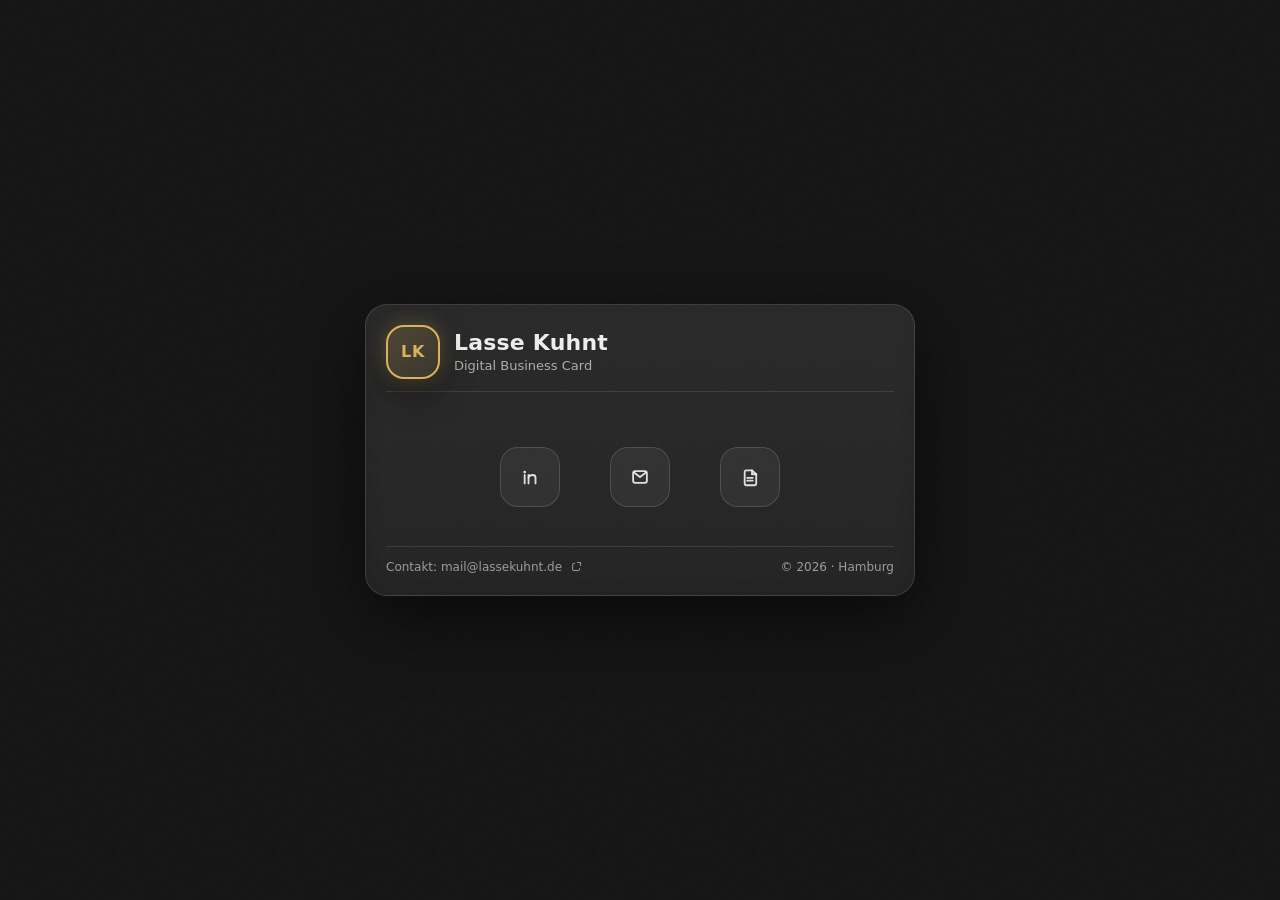
==== index.html @ 124d95e7 "dark design" ====
<!doctype html>
<html lang="de">
<head>
  <meta charset="utf-8" />
  <meta name="viewport" content="width=device-width, initial-scale=1" />
  <title>Dein Name</title>
  <meta name="description" content="Links & Kontakt" />
  <meta name="color-scheme" content="dark" />
  <link rel="stylesheet" href="styles.css">
</head>

<body>
  <div class="aurora"></div>
  <div class="grain"></div>

  <div class="wrap">
    <div class="shell">

      <main class="card" aria-label="Kontakt & Links">
        <header>
          <div class="brand">
            <!-- Branding: replace initials -->
            <div class="monogram" aria-hidden="true">LK</div>
            <div class="who">
              <h1>Lasse Kuhnt</h1>
              <p class="sub">Digital Business Card</p>
            </div>
          </div>
        </header>

        <!-- Icon buttons -->
        <section class="links" aria-label="Links">
          <a class="iconbtn"
             href="https://www.linkedin.com/in/lassekuhnt"
             target="_blank" rel="noopener noreferrer"
             aria-label="LinkedIn öffnen">
            <!-- LinkedIn (neutral icon) -->
            <svg viewBox="0 0 24 24" fill="none" aria-hidden="true">
              <path d="M6.2 9.8V19" stroke="currentColor" stroke-width="2" stroke-linecap="round"/>
              <path d="M6.2 6.6h.01" stroke="currentColor" stroke-width="3" stroke-linecap="round"/>
              <path d="M10.4 19V9.8" stroke="currentColor" stroke-width="2" stroke-linecap="round"/>
              <path d="M10.4 12.5S11.4 9.8 14.7 9.8c3.3 0 3.3 2.7 3.3 2.7V19"
                    stroke="currentColor" stroke-width="2" stroke-linecap="round"/>
            </svg>
          </a>

          <a class="iconbtn"
             href="mailto:mail@lassekuhnt.de"
             aria-label="E-Mail schreiben">
            <!-- Mail -->
            <svg viewBox="0 0 24 24" fill="none" aria-hidden="true">
              <path d="M4.5 7.8v8.4c0 1.2 1 2.2 2.2 2.2h10.6c1.2 0 2.2-1 2.2-2.2V7.8c0-1.2-1-2.2-2.2-2.2H6.7c-1.2 0-2.2 1-2.2 2.2Z"
                    stroke="currentColor" stroke-width="2" />
              <path d="M5.5 7.2 12 12.1l6.5-4.9" stroke="currentColor" stroke-width="2" stroke-linecap="round"/>
            </svg>
          </a>

          <a class="iconbtn"
             href="/cv.pdf"
             aria-label="Lebenslauf als PDF öffnen">
            <!-- File -->
            <svg viewBox="0 0 24 24" fill="none" aria-hidden="true">
              <path d="M8 4.8h6.2L18.8 9v10.2c0 1-0.8 1.8-1.8 1.8H8c-1 0-1.8-0.8-1.8-1.8V6.6c0-1 0.8-1.8 1.8-1.8Z"
                    stroke="currentColor" stroke-width="2"/>
              <path d="M14.2 4.8V9h4.6" stroke="currentColor" stroke-width="2" stroke-linecap="round"/>
              <path d="M9 13h6" stroke="currentColor" stroke-width="2" stroke-linecap="round"/>
              <path d="M9 16h6" stroke="currentColor" stroke-width="2" stroke-linecap="round"/>
            </svg>
          </a>
        </section>


        <footer>
          <div>Contakt: mail@lassekuhnt.de <button class="copy-btn" data-text="mail@lassekuhnt.de" data-tooltip="Copy email" aria-label="Copy email to clipboard"><svg viewBox="0 0 24 24" fill="none" aria-hidden="true"><path d="M9 5H7c-1 0-1.8.8-1.8 1.8v10.4c0 1 .8 1.8 1.8 1.8h10.4c1 0 1.8-.8 1.8-1.8v-2" stroke="currentColor" stroke-width="1.5" stroke-linecap="round" stroke-linejoin="round"/><path d="M15 3h6v6" stroke="currentColor" stroke-width="1.5" stroke-linecap="round" stroke-linejoin="round"/></svg></button></div>
          <div class="fine">© 2026 · Hamburg</div>
        </footer>
      </main>

    </div>
  </div>

  <script>
    // Spotlight tracking for icon buttons
    document.querySelectorAll('.iconbtn').forEach(el => {
      el.addEventListener('pointermove', e => {
        const r = el.getBoundingClientRect();
        const x = ((e.clientX - r.left) / r.width) * 100;
        const y = ((e.clientY - r.top) / r.height) * 100;
        el.style.setProperty('--mx', x + '%');
        el.style.setProperty('--my', y + '%');
      });
    });

    // Copy to clipboard functionality
    document.querySelectorAll('.copy-btn').forEach(btn => {
      btn.addEventListener('click', async (e) => {
        e.preventDefault();
        const text = btn.getAttribute('data-text');
        const originalSVG = btn.innerHTML;
        try {
          await navigator.clipboard.writeText(text);
          btn.classList.add('copied');
          btn.innerHTML = '<svg viewBox="0 0 24 24" fill="none" aria-hidden="true"><path d="M5 12l3 3 11-11" stroke="currentColor" stroke-width="2" stroke-linecap="round" stroke-linejoin="round"/></svg>';
          setTimeout(() => {
            btn.classList.remove('copied');
            btn.innerHTML = originalSVG;
          }, 2000);
        } catch (err) {
          console.error('Failed to copy:', err);
        }
      });
    });
  </script>
</body>
</html>
---- styles.css ----
:root{
  /* Navy base */
  --bg0:#050814;
  --bg1:#070b1a;
  --bg2:#0a1230;

  /* Gold accent (warm, not neon) */
  --gold: 218 178 92;     /* #DAB25C-ish */
  --gold2: 245 214 140;   /* softer highlight */

  /* UI */
  --card: rgba(255,255,255,.06);
  --card2: rgba(255,255,255,.085);
  --line: rgba(255,255,255,.12);
  --text: rgba(255,255,255,.92);
  --muted: rgba(255,255,255,.62);

  --radius: 22px;
  --shadow: 0 22px 70px rgba(0,0,0,.60);
}

*{ box-sizing:border-box; }
html,body{ height:100%; }
body{
  margin:0;
  font-family: ui-sans-serif, system-ui, -apple-system, Segoe UI, Roboto, Arial, sans-serif;
  color:var(--text);
  background:
    radial-gradient(1200px 900px at 12% 14%, rgba(var(--gold), .18), transparent 55%),
    radial-gradient(900px 700px at 82% 18%, rgba(120, 160, 255,.10), transparent 55%),
    radial-gradient(900px 700px at 55% 92%, rgba(var(--gold2), .10), transparent 60%),
    linear-gradient(180deg, var(--bg0), var(--bg2));
  overflow-x:hidden;
}

/* animated subtle aurora lines */
.aurora{
  position:fixed;
  inset:-40%;
  pointer-events:none;
  opacity:.22;
  filter: blur(24px);
  background:
    conic-gradient(from 120deg at 50% 50%,
      transparent,
      rgba(var(--gold), .55),
      transparent,
      rgba(110,150,255,.25),
      transparent);
  animation: spin 18s linear infinite;
  mix-blend-mode: screen;
}
@keyframes spin { to { transform: rotate(360deg); } }

/* fine grain for premium feel */
.grain{
  position:fixed;
  inset:0;
  pointer-events:none;
  opacity:.09;
  mix-blend-mode: overlay;
  background-image:
    url("data:image/svg+xml,%3Csvg xmlns='http://www.w3.org/2000/svg' width='160' height='160'%3E%3Cfilter id='n'%3E%3CfeTurbulence type='fractalNoise' baseFrequency='.85' numOctaves='3' stitchTiles='stitch'/%3E%3C/filter%3E%3Crect width='160' height='160' filter='url(%23n)' opacity='.55'/%3E%3C/svg%3E");
}

.wrap{
  min-height:100%;
  display:grid;
  place-items:center;
  padding: 34px 18px;
  position:relative;
}

.shell{
  width:min(550px, 100%);
  display:grid;
  place-items:center;
  gap: 14px;
}

.card{
  aspect-ratio: 1.88 / 1;
  width: 100%;
  border-radius: var(--radius);
  background: linear-gradient(180deg, rgba(255,255,255,.08), rgba(255,255,255,.05));
  border: 1px solid var(--line);
  box-shadow: var(--shadow);
  backdrop-filter: blur(14px);
  -webkit-backdrop-filter: blur(14px);
  padding: 20px;
  position:relative;
  overflow:hidden;
  display: flex;
  flex-direction: column;
}

/* subtle rim light */
.card::before{
  content:"";
  position:absolute;
  inset:-2px;
  background:
    radial-gradient(800px 220px at 18% 0%, rgba(var(--gold), .20), transparent 55%),
    radial-gradient(700px 220px at 80% 10%, rgba(110,150,255,.12), transparent 55%);
  pointer-events:none;
  opacity:.9;
}

header{
  position:relative;
  z-index:1;
  display:flex;
  align-items:center;
  justify-content:space-between;
  gap: 14px;
  padding-bottom: 12px;
  border-bottom: 1px solid rgba(255,255,255,.10);
}

.brand{
  display:flex;
  align-items:center;
  gap: 14px;
  min-width:0;
}

.monogram{
  width:54px; height:54px;
  border-radius: 18px;
  display:grid;
  place-items:center;
  font-weight: 800;
  letter-spacing: .8px;
  color: #DAB25C;
  border: 2px solid #DAB25C;
  background: linear-gradient(135deg, rgba(218, 178, 92, 0.2), rgba(218, 178, 92, 0.1));
  box-shadow: 0 0 20px rgba(218, 178, 92, 0.3), 0 14px 34px rgba(0,0,0,.45);
  position:relative;
  overflow:hidden;
}
.monogram::after{
  content:"";
  position:absolute;
  inset:-2px;
  background: radial-gradient(220px 120px at 10% 0%, rgba(var(--gold), .22), transparent 60%);
  opacity:.9;
  pointer-events:none;
}

.who{
  min-width:0;
}
h1{
  margin:0;
  font-size: 22px;
  letter-spacing: .2px;
  white-space:nowrap;
  overflow:hidden;
  text-overflow:ellipsis;
}
.sub{
  margin:3px 0 0;
  color: var(--muted);
  font-size: 13px;
}

.badge{
  display:flex;
  align-items:center;
  gap: 8px;
  padding: 8px 10px;
  border-radius: 999px;
  border: 1px solid rgba(255,255,255,.14);
  background: rgba(255,255,255,.05);
  color: rgba(255,255,255,.70);
  font-size: 12px;
  white-space:nowrap;
}
.dot{
  width:8px; height:8px; border-radius:999px;
  background: rgba(var(--gold), .95);
  box-shadow: 0 0 0 4px rgba(var(--gold), .12);
}

/* Icon-first links */
.links{
  position:relative;
  z-index:1;
  display:flex;
  flex-wrap:wrap;
  gap: 50px;
  padding-top: 16px;
  justify-content: center;
  flex: 1;
  align-items: center;
}

.iconbtn{
  position:relative;
  width: 60px;
  height: 60px;
  border-radius: 18px;
  border: 1px solid rgba(255,255,255,.14);
  background: rgba(255,255,255,.05);
  display:grid;
  place-items:center;
  text-decoration:none;
  color: inherit;
  overflow:hidden;
  transform: translate3d(0,0,0);
  transition: transform .12s ease, border-color .12s ease, background .12s ease;
}

/* Spotlight hover */
.iconbtn::before{
  content:"";
  position:absolute;
  inset:0;
  background: radial-gradient(300px 180px at var(--mx, 30%) var(--my, 25%),
    rgba(var(--gold), .32), transparent 60%);
  opacity: 0;
  transition: opacity .14s ease;
  pointer-events:none;
}

.iconbtn:hover{
  transform: translateY(-2px);
  border-color: rgba(var(--gold2), .35);
  background: rgba(255,255,255,.07);
}
.iconbtn:hover::before{ opacity: 1; }

.iconbtn svg{
  width: 22px;
  height: 22px;
  opacity:.92;
}

/* tiny label row below icons (optional, but nice) */
.labels{
  position:relative;
  z-index:1;
  display:flex;
  flex-wrap:wrap;
  gap: 12px;
  margin-top: 8px;
}
.label{
  width:60px;
  text-align:center;
  font-size:12px;
  color: rgba(255,255,255,.68);
  letter-spacing:.1px;
  user-select:none;
}

footer{
  position:relative;
  z-index:1;
  margin-top: auto;
  padding-top: 12px;
  border-top: 1px solid rgba(255,255,255,.10);
  display:flex;
  align-items:center;
  justify-content:space-between;
  gap: 10px;
  flex-wrap:wrap;
  color: rgba(255,255,255,.55);
  font-size: 12px;
}

.fine a{
  color: rgba(255,255,255,.72);
  text-decoration:none;
  border-bottom: 1px dashed rgba(255,255,255,.22);
}
.fine a:hover{
  color: rgba(255,255,255,.92);
  border-bottom-color: rgba(var(--gold2), .55);
}

.copy-btn{
  background: none;
  border: none;
  cursor: pointer;
  padding: 2px 4px;
  color: rgba(255,255,255,.72);
  transition: color .2s ease;
  display: inline-flex;
  align-items: center;
  vertical-align: middle;
  position: relative;
}

.copy-btn svg{
  width: 12px;
  height: 12px;
  stroke: currentColor;
}

.copy-btn:hover{
  color: rgba(var(--gold2), .95);
}

.copy-btn:hover::after{
  content: attr(data-tooltip);
  position: absolute;
  bottom: 100%;
  left: 50%;
  transform: translateX(-50%);
  color: rgba(var(--gold2), .95);
  font-size: 11px;
  white-space: nowrap;
  margin-bottom: 4px;
  pointer-events: none;
}

.copy-btn.copied{
  color: rgba(var(--gold2), .95);
}

@media (prefers-reduced-motion: reduce){
  .aurora{ animation:none; }
  .iconbtn{ transition:none; }
}

@media (max-width: 640px){
  .card{
    padding: 14px;
  }

  .monogram{
    width: 42px;
    height: 42px;
    border-radius: 14px;
    font-size: 14px;
  }

  h1{
    font-size: 16px;
  }

  .sub{
    font-size: 11px;
  }

  .iconbtn{
    width: 48px;
    height: 48px;
    border-radius: 14px;
  }

  .iconbtn svg{
    width: 18px;
    height: 18px;
  }

  .links{
    gap: 20px;
    padding-top: 12px;
  }

  footer{
    font-size: 10px;
    padding-top: 8px;
    margin-top: auto;
  }

  .copy-btn svg{
    width: 10px;
    height: 10px;
  }

  .copy-btn:hover::after{
    font-size: 9px;
  }
}
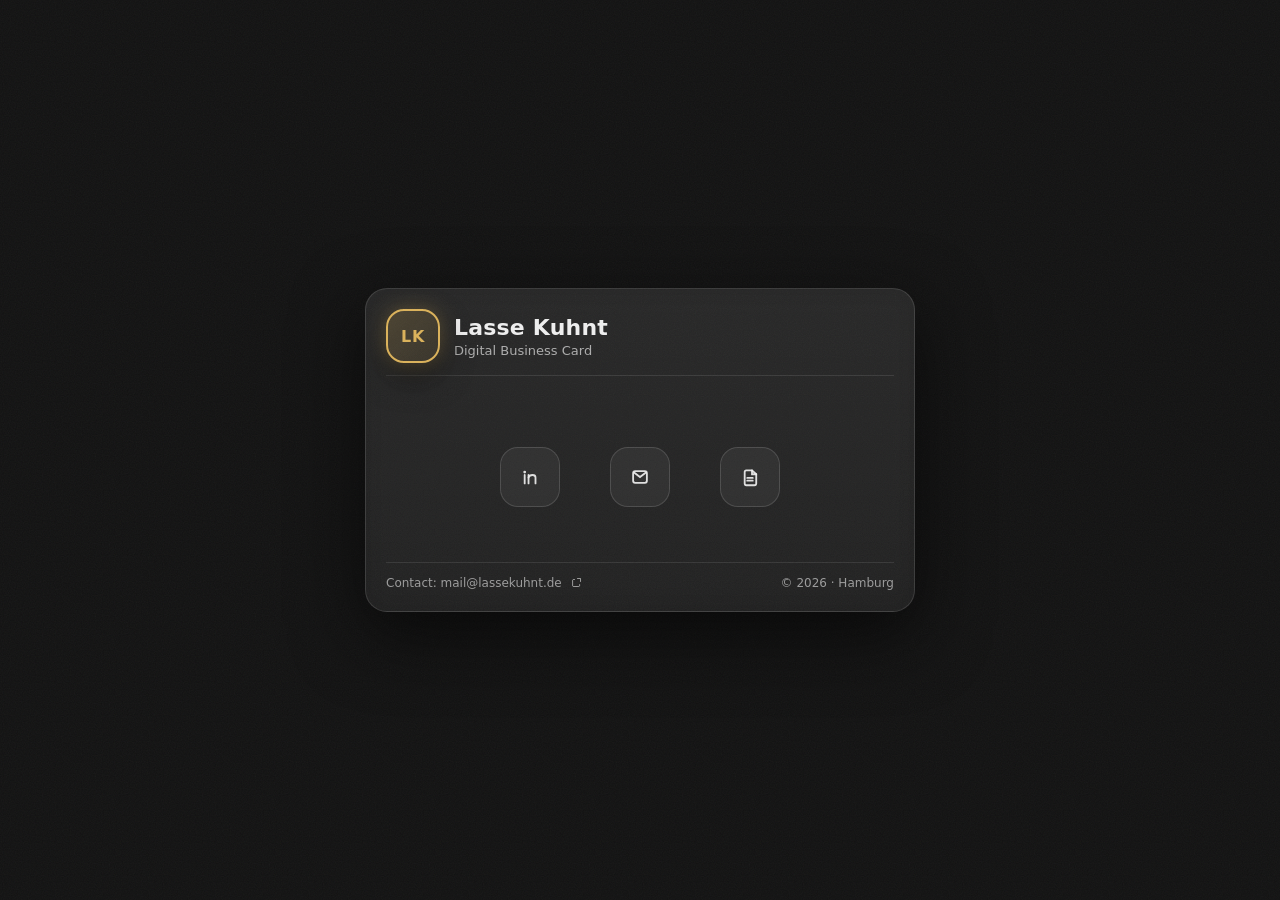
==== commit 80d1874e: "mobile version fix (increase height); logo change" ====
--- a/index.html
+++ b/index.html
@@ -3,7 +3,8 @@
 <head>
   <meta charset="utf-8" />
   <meta name="viewport" content="width=device-width, initial-scale=1" />
-  <title>Dein Name</title>
+  <title>Lasse Kuhnt · Business Card</title>
+  <link rel="icon" type="image/png" href="LK.png">
   <meta name="description" content="Links & Kontakt" />
   <meta name="color-scheme" content="dark" />
   <link rel="stylesheet" href="styles.css">
@@ -17,63 +18,69 @@
     <div class="shell">
 
       <main class="card" aria-label="Kontakt & Links">
-        <header>
-          <div class="brand">
-            <!-- Branding: replace initials -->
-            <div class="monogram" aria-hidden="true">LK</div>
-            <div class="who">
-              <h1>Lasse Kuhnt</h1>
-              <p class="sub">Digital Business Card</p>
+        <div class="card__front">
+          <header>
+            <div class="brand">
+              <!-- Branding: replace initials -->
+              <div class="monogram" aria-hidden="true">LK</div>
+              <div class="who">
+                <h1>Lasse Kuhnt</h1>
+                <p class="sub">Digital Business Card</p>
+              </div>
             </div>
-          </div>
-        </header>
+          </header>
 
-        <!-- Icon buttons -->
-        <section class="links" aria-label="Links">
-          <a class="iconbtn"
-             href="https://www.linkedin.com/in/lassekuhnt"
-             target="_blank" rel="noopener noreferrer"
-             aria-label="LinkedIn öffnen">
-            <!-- LinkedIn (neutral icon) -->
-            <svg viewBox="0 0 24 24" fill="none" aria-hidden="true">
-              <path d="M6.2 9.8V19" stroke="currentColor" stroke-width="2" stroke-linecap="round"/>
-              <path d="M6.2 6.6h.01" stroke="currentColor" stroke-width="3" stroke-linecap="round"/>
-              <path d="M10.4 19V9.8" stroke="currentColor" stroke-width="2" stroke-linecap="round"/>
-              <path d="M10.4 12.5S11.4 9.8 14.7 9.8c3.3 0 3.3 2.7 3.3 2.7V19"
-                    stroke="currentColor" stroke-width="2" stroke-linecap="round"/>
-            </svg>
-          </a>
+          <!-- Icon buttons -->
+          <section class="links" aria-label="Links">
+            <a class="iconbtn"
+               href="https://www.linkedin.com/in/lassekuhnt"
+               target="_blank" rel="noopener noreferrer"
+               aria-label="LinkedIn öffnen">
+              <!-- LinkedIn (neutral icon) -->
+              <svg viewBox="0 0 24 24" fill="none" aria-hidden="true">
+                <path d="M6.2 9.8V19" stroke="currentColor" stroke-width="2" stroke-linecap="round"/>
+                <path d="M6.2 6.6h.01" stroke="currentColor" stroke-width="3" stroke-linecap="round"/>
+                <path d="M10.4 19V9.8" stroke="currentColor" stroke-width="2" stroke-linecap="round"/>
+                <path d="M10.4 12.5S11.4 9.8 14.7 9.8c3.3 0 3.3 2.7 3.3 2.7V19"
+                      stroke="currentColor" stroke-width="2" stroke-linecap="round"/>
+              </svg>
+            </a>
 
-          <a class="iconbtn"
-             href="mailto:mail@lassekuhnt.de"
-             aria-label="E-Mail schreiben">
-            <!-- Mail -->
-            <svg viewBox="0 0 24 24" fill="none" aria-hidden="true">
-              <path d="M4.5 7.8v8.4c0 1.2 1 2.2 2.2 2.2h10.6c1.2 0 2.2-1 2.2-2.2V7.8c0-1.2-1-2.2-2.2-2.2H6.7c-1.2 0-2.2 1-2.2 2.2Z"
-                    stroke="currentColor" stroke-width="2" />
-              <path d="M5.5 7.2 12 12.1l6.5-4.9" stroke="currentColor" stroke-width="2" stroke-linecap="round"/>
-            </svg>
-          </a>
+            <a class="iconbtn"
+               href="mailto:mail@lassekuhnt.de"
+               aria-label="E-Mail schreiben">
+              <!-- Mail -->
+              <svg viewBox="0 0 24 24" fill="none" aria-hidden="true">
+                <path d="M4.5 7.8v8.4c0 1.2 1 2.2 2.2 2.2h10.6c1.2 0 2.2-1 2.2-2.2V7.8c0-1.2-1-2.2-2.2-2.2H6.7c-1.2 0-2.2 1-2.2 2.2Z"
+                      stroke="currentColor" stroke-width="2" />
+                <path d="M5.5 7.2 12 12.1l6.5-4.9" stroke="currentColor" stroke-width="2" stroke-linecap="round"/>
+              </svg>
+            </a>
 
-          <a class="iconbtn"
-             href="/cv.pdf"
-             aria-label="Lebenslauf als PDF öffnen">
-            <!-- File -->
-            <svg viewBox="0 0 24 24" fill="none" aria-hidden="true">
-              <path d="M8 4.8h6.2L18.8 9v10.2c0 1-0.8 1.8-1.8 1.8H8c-1 0-1.8-0.8-1.8-1.8V6.6c0-1 0.8-1.8 1.8-1.8Z"
-                    stroke="currentColor" stroke-width="2"/>
-              <path d="M14.2 4.8V9h4.6" stroke="currentColor" stroke-width="2" stroke-linecap="round"/>
-              <path d="M9 13h6" stroke="currentColor" stroke-width="2" stroke-linecap="round"/>
-              <path d="M9 16h6" stroke="currentColor" stroke-width="2" stroke-linecap="round"/>
-            </svg>
-          </a>
-        </section>
+            <button id="file-btn" class="iconbtn" type="button" aria-label="Lebenslauf anzeigen">
+              <!-- File -->
+              <svg viewBox="0 0 24 24" fill="none" aria-hidden="true">
+                <path d="M8 4.8h6.2L18.8 9v10.2c0 1-0.8 1.8-1.8 1.8H8c-1 0-1.8-0.8-1.8-1.8V6.6c0-1 0.8-1.8 1.8-1.8Z"
+                      stroke="currentColor" stroke-width="2"/>
+                <path d="M14.2 4.8V9h4.6" stroke="currentColor" stroke-width="2" stroke-linecap="round"/>
+                <path d="M9 13h6" stroke="currentColor" stroke-width="2" stroke-linecap="round"/>
+                <path d="M9 16h6" stroke="currentColor" stroke-width="2" stroke-linecap="round"/>
+              </svg>
+            </button>
+          </section>
 
 
-        <footer>
-          <div>Contakt: mail@lassekuhnt.de <button class="copy-btn" data-text="mail@lassekuhnt.de" data-tooltip="Copy email" aria-label="Copy email to clipboard"><svg viewBox="0 0 24 24" fill="none" aria-hidden="true"><path d="M9 5H7c-1 0-1.8.8-1.8 1.8v10.4c0 1 .8 1.8 1.8 1.8h10.4c1 0 1.8-.8 1.8-1.8v-2" stroke="currentColor" stroke-width="1.5" stroke-linecap="round" stroke-linejoin="round"/><path d="M15 3h6v6" stroke="currentColor" stroke-width="1.5" stroke-linecap="round" stroke-linejoin="round"/></svg></button></div>
-          <div class="fine">© 2026 · Hamburg</div>
-        </footer>
+          <footer>
+            <div>Contact: mail@lassekuhnt.de <button class="copy-btn" data-text="mail@lassekuhnt.de" data-tooltip="Copy email" aria-label="Copy email to clipboard"><svg viewBox="0 0 24 24" fill="none" aria-hidden="true"><path d="M9 5H7c-1 0-1.8.8-1.8 1.8v10.4c0 1 .8 1.8 1.8 1.8h10.4c1 0 1.8-.8 1.8-1.8v-2" stroke="currentColor" stroke-width="1.5" stroke-linecap="round" stroke-linejoin="round"/><path d="M15 3h6v6" stroke="currentColor" stroke-width="1.5" stroke-linecap="round" stroke-linejoin="round"/></svg></button></div>
+            <div class="fine">© 2026 · Hamburg</div>
+          </footer>
+        </div>
+
+        <div class="card__back" aria-hidden="true">
+          <div class="back-content">
+            <div class="back-monogram" aria-hidden="true">LK</div>
+          </div>
+        </div>
       </main>
 
     </div>
@@ -90,6 +97,24 @@
         el.style.setProperty('--my', y + '%');
       });
     });
+    
+    // Flip card to backside (empty) and allow clicking back to return
+    (function(){
+      const fileBtn = document.getElementById('file-btn');
+      const card = document.querySelector('.card');
+      const backFace = document.querySelector('.card__back');
+      if (!fileBtn || !card || !backFace) return;
+
+      fileBtn.addEventListener('click', (e)=>{
+        e.preventDefault();
+        card.classList.add('is-flipped');
+      });
+
+      // clicking the back face flips back to front (no links/buttons on back)
+      backFace.addEventListener('click', ()=>{
+        card.classList.remove('is-flipped');
+      });
+    })();
 
     // Copy to clipboard functionality
     document.querySelectorAll('.copy-btn').forEach(btn => {
--- a/styles.css
+++ b/styles.css
@@ -79,7 +79,7 @@
 }
 
 .card{
-  aspect-ratio: 1.88 / 1;
+  aspect-ratio: 1.7 / 1;
   width: 100%;
   border-radius: var(--radius);
   background: linear-gradient(180deg, rgba(255,255,255,.08), rgba(255,255,255,.05));
@@ -93,6 +93,16 @@
   display: flex;
   flex-direction: column;
 }
+
+/* 3D flip support */
+.card{ transform-style: preserve-3d; -webkit-transform-style: preserve-3d; will-change: transform; transition: transform 850ms cubic-bezier(.2,.9,.2,1); }
+.card.is-flipped{ transform: rotateY(180deg); }
+
+.card__front, .card__back{ position:absolute; inset:0; border-radius: inherit; backface-visibility: hidden; -webkit-backface-visibility: hidden; display:flex; flex-direction:column; padding: inherit; box-sizing: border-box; }
+.card__front{ transform: rotateY(0deg); z-index:2; pointer-events:auto; }
+.card__back{ transform: rotateY(180deg); align-items:center; justify-content:center; z-index:1; pointer-events:none; }
+.card.is-flipped .card__front{ pointer-events:none; }
+.card.is-flipped .card__back{ pointer-events:auto; z-index:2; }
 
 /* subtle rim light */
 .card::before{
@@ -145,6 +155,22 @@
   background: radial-gradient(220px 120px at 10% 0%, rgba(var(--gold), .22), transparent 60%);
   opacity:.9;
   pointer-events:none;
+}
+
+/* back face monogram */
+.back-monogram{
+  width:140px;
+  height:140px;
+  border-radius:18px;
+  display:grid;
+  place-items:center;
+  font-weight:900;
+  font-size:48px;
+  color:#DAB25C;
+  border:2px solid #DAB25C;
+  background: linear-gradient(135deg, rgba(218,178,92,.12), rgba(218,178,92,.04));
+  box-shadow: 0 28px 60px rgba(0,0,0,.5);
+  margin: 0 auto;
 }
 
 .who{
@@ -358,6 +384,7 @@
   .links{
     gap: 20px;
     padding-top: 12px;
+    padding-bottom: 12px;
   }
 
   footer{
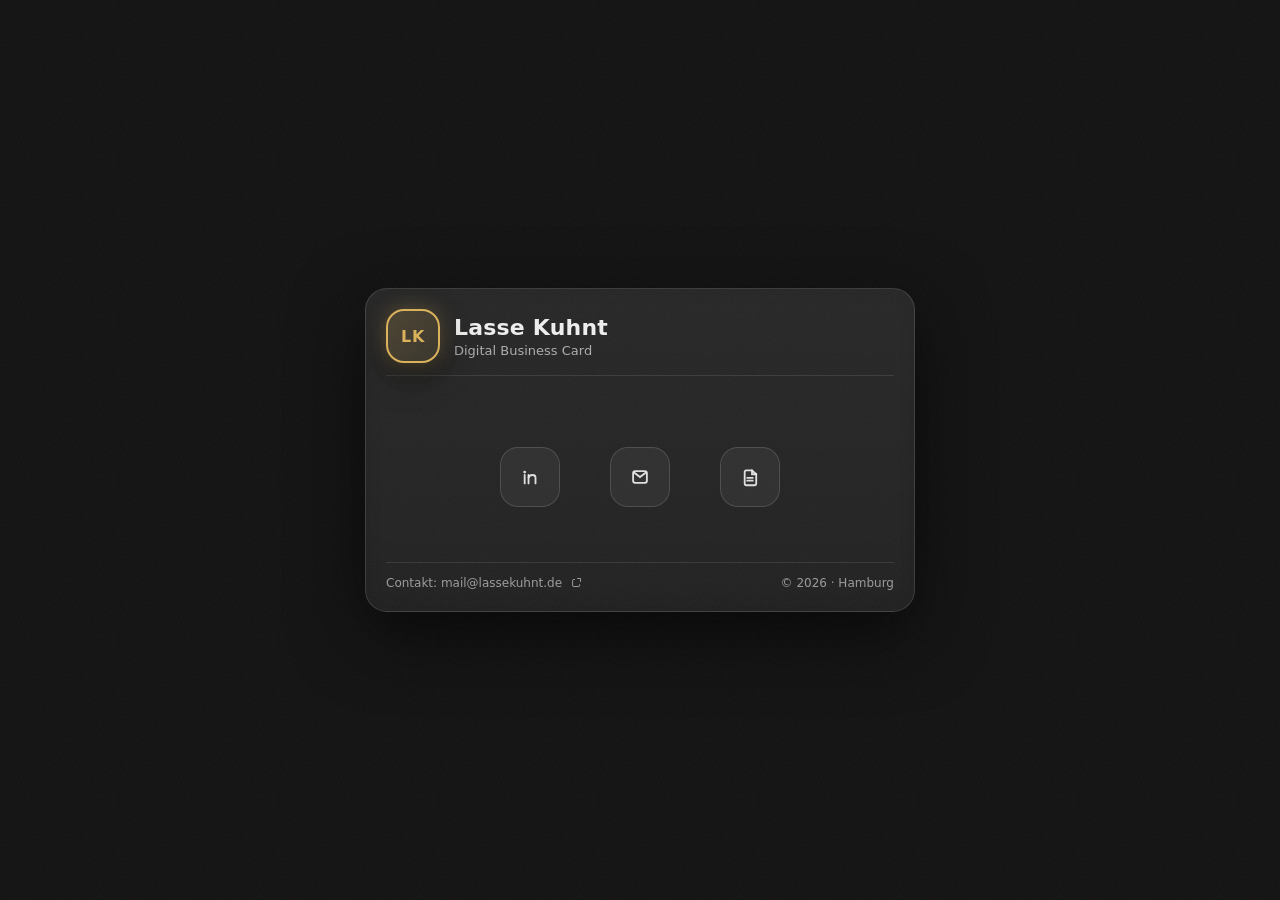
==== commit 3f6472a8: "restore old version of index.html" ====
--- a/index.html
+++ b/index.html
@@ -3,7 +3,7 @@
 <head>
   <meta charset="utf-8" />
   <meta name="viewport" content="width=device-width, initial-scale=1" />
-  <title>Lasse Kuhnt · Business Card</title>
+  <title>Lasse Kuhnt</title>
   <link rel="icon" type="image/png" href="LK.png">
   <meta name="description" content="Links & Kontakt" />
   <meta name="color-scheme" content="dark" />
@@ -18,69 +18,63 @@
     <div class="shell">
 
       <main class="card" aria-label="Kontakt & Links">
-        <div class="card__front">
-          <header>
-            <div class="brand">
-              <!-- Branding: replace initials -->
-              <div class="monogram" aria-hidden="true">LK</div>
-              <div class="who">
-                <h1>Lasse Kuhnt</h1>
-                <p class="sub">Digital Business Card</p>
-              </div>
+        <header>
+          <div class="brand">
+            <!-- Branding: replace initials -->
+            <div class="monogram" aria-hidden="true">LK</div>
+            <div class="who">
+              <h1>Lasse Kuhnt</h1>
+              <p class="sub">Digital Business Card</p>
             </div>
-          </header>
+          </div>
+        </header>
 
-          <!-- Icon buttons -->
-          <section class="links" aria-label="Links">
-            <a class="iconbtn"
-               href="https://www.linkedin.com/in/lassekuhnt"
-               target="_blank" rel="noopener noreferrer"
-               aria-label="LinkedIn öffnen">
-              <!-- LinkedIn (neutral icon) -->
-              <svg viewBox="0 0 24 24" fill="none" aria-hidden="true">
-                <path d="M6.2 9.8V19" stroke="currentColor" stroke-width="2" stroke-linecap="round"/>
-                <path d="M6.2 6.6h.01" stroke="currentColor" stroke-width="3" stroke-linecap="round"/>
-                <path d="M10.4 19V9.8" stroke="currentColor" stroke-width="2" stroke-linecap="round"/>
-                <path d="M10.4 12.5S11.4 9.8 14.7 9.8c3.3 0 3.3 2.7 3.3 2.7V19"
-                      stroke="currentColor" stroke-width="2" stroke-linecap="round"/>
-              </svg>
-            </a>
+        <!-- Icon buttons -->
+        <section class="links" aria-label="Links">
+          <a class="iconbtn"
+             href="https://www.linkedin.com/in/lassekuhnt"
+             target="_blank" rel="noopener noreferrer"
+             aria-label="LinkedIn öffnen">
+            <!-- LinkedIn (neutral icon) -->
+            <svg viewBox="0 0 24 24" fill="none" aria-hidden="true">
+              <path d="M6.2 9.8V19" stroke="currentColor" stroke-width="2" stroke-linecap="round"/>
+              <path d="M6.2 6.6h.01" stroke="currentColor" stroke-width="3" stroke-linecap="round"/>
+              <path d="M10.4 19V9.8" stroke="currentColor" stroke-width="2" stroke-linecap="round"/>
+              <path d="M10.4 12.5S11.4 9.8 14.7 9.8c3.3 0 3.3 2.7 3.3 2.7V19"
+                    stroke="currentColor" stroke-width="2" stroke-linecap="round"/>
+            </svg>
+          </a>
 
-            <a class="iconbtn"
-               href="mailto:mail@lassekuhnt.de"
-               aria-label="E-Mail schreiben">
-              <!-- Mail -->
-              <svg viewBox="0 0 24 24" fill="none" aria-hidden="true">
-                <path d="M4.5 7.8v8.4c0 1.2 1 2.2 2.2 2.2h10.6c1.2 0 2.2-1 2.2-2.2V7.8c0-1.2-1-2.2-2.2-2.2H6.7c-1.2 0-2.2 1-2.2 2.2Z"
-                      stroke="currentColor" stroke-width="2" />
-                <path d="M5.5 7.2 12 12.1l6.5-4.9" stroke="currentColor" stroke-width="2" stroke-linecap="round"/>
-              </svg>
-            </a>
+          <a class="iconbtn"
+             href="mailto:mail@lassekuhnt.de"
+             aria-label="E-Mail schreiben">
+            <!-- Mail -->
+            <svg viewBox="0 0 24 24" fill="none" aria-hidden="true">
+              <path d="M4.5 7.8v8.4c0 1.2 1 2.2 2.2 2.2h10.6c1.2 0 2.2-1 2.2-2.2V7.8c0-1.2-1-2.2-2.2-2.2H6.7c-1.2 0-2.2 1-2.2 2.2Z"
+                    stroke="currentColor" stroke-width="2" />
+              <path d="M5.5 7.2 12 12.1l6.5-4.9" stroke="currentColor" stroke-width="2" stroke-linecap="round"/>
+            </svg>
+          </a>
 
-            <button id="file-btn" class="iconbtn" type="button" aria-label="Lebenslauf anzeigen">
-              <!-- File -->
-              <svg viewBox="0 0 24 24" fill="none" aria-hidden="true">
-                <path d="M8 4.8h6.2L18.8 9v10.2c0 1-0.8 1.8-1.8 1.8H8c-1 0-1.8-0.8-1.8-1.8V6.6c0-1 0.8-1.8 1.8-1.8Z"
-                      stroke="currentColor" stroke-width="2"/>
-                <path d="M14.2 4.8V9h4.6" stroke="currentColor" stroke-width="2" stroke-linecap="round"/>
-                <path d="M9 13h6" stroke="currentColor" stroke-width="2" stroke-linecap="round"/>
-                <path d="M9 16h6" stroke="currentColor" stroke-width="2" stroke-linecap="round"/>
-              </svg>
-            </button>
-          </section>
+          <a class="iconbtn"
+             href="/cv.pdf"
+             aria-label="Lebenslauf als PDF öffnen">
+            <!-- File -->
+            <svg viewBox="0 0 24 24" fill="none" aria-hidden="true">
+              <path d="M8 4.8h6.2L18.8 9v10.2c0 1-0.8 1.8-1.8 1.8H8c-1 0-1.8-0.8-1.8-1.8V6.6c0-1 0.8-1.8 1.8-1.8Z"
+                    stroke="currentColor" stroke-width="2"/>
+              <path d="M14.2 4.8V9h4.6" stroke="currentColor" stroke-width="2" stroke-linecap="round"/>
+              <path d="M9 13h6" stroke="currentColor" stroke-width="2" stroke-linecap="round"/>
+              <path d="M9 16h6" stroke="currentColor" stroke-width="2" stroke-linecap="round"/>
+            </svg>
+          </a>
+        </section>
 
 
-          <footer>
-            <div>Contact: mail@lassekuhnt.de <button class="copy-btn" data-text="mail@lassekuhnt.de" data-tooltip="Copy email" aria-label="Copy email to clipboard"><svg viewBox="0 0 24 24" fill="none" aria-hidden="true"><path d="M9 5H7c-1 0-1.8.8-1.8 1.8v10.4c0 1 .8 1.8 1.8 1.8h10.4c1 0 1.8-.8 1.8-1.8v-2" stroke="currentColor" stroke-width="1.5" stroke-linecap="round" stroke-linejoin="round"/><path d="M15 3h6v6" stroke="currentColor" stroke-width="1.5" stroke-linecap="round" stroke-linejoin="round"/></svg></button></div>
-            <div class="fine">© 2026 · Hamburg</div>
-          </footer>
-        </div>
-
-        <div class="card__back" aria-hidden="true">
-          <div class="back-content">
-            <div class="back-monogram" aria-hidden="true">LK</div>
-          </div>
-        </div>
+        <footer>
+          <div>Contakt: mail@lassekuhnt.de <button class="copy-btn" data-text="mail@lassekuhnt.de" data-tooltip="Copy email" aria-label="Copy email to clipboard"><svg viewBox="0 0 24 24" fill="none" aria-hidden="true"><path d="M9 5H7c-1 0-1.8.8-1.8 1.8v10.4c0 1 .8 1.8 1.8 1.8h10.4c1 0 1.8-.8 1.8-1.8v-2" stroke="currentColor" stroke-width="1.5" stroke-linecap="round" stroke-linejoin="round"/><path d="M15 3h6v6" stroke="currentColor" stroke-width="1.5" stroke-linecap="round" stroke-linejoin="round"/></svg></button></div>
+          <div class="fine">© 2026 · Hamburg</div>
+        </footer>
       </main>
 
     </div>
@@ -97,24 +91,6 @@
         el.style.setProperty('--my', y + '%');
       });
     });
-    
-    // Flip card to backside (empty) and allow clicking back to return
-    (function(){
-      const fileBtn = document.getElementById('file-btn');
-      const card = document.querySelector('.card');
-      const backFace = document.querySelector('.card__back');
-      if (!fileBtn || !card || !backFace) return;
-
-      fileBtn.addEventListener('click', (e)=>{
-        e.preventDefault();
-        card.classList.add('is-flipped');
-      });
-
-      // clicking the back face flips back to front (no links/buttons on back)
-      backFace.addEventListener('click', ()=>{
-        card.classList.remove('is-flipped');
-      });
-    })();
 
     // Copy to clipboard functionality
     document.querySelectorAll('.copy-btn').forEach(btn => {
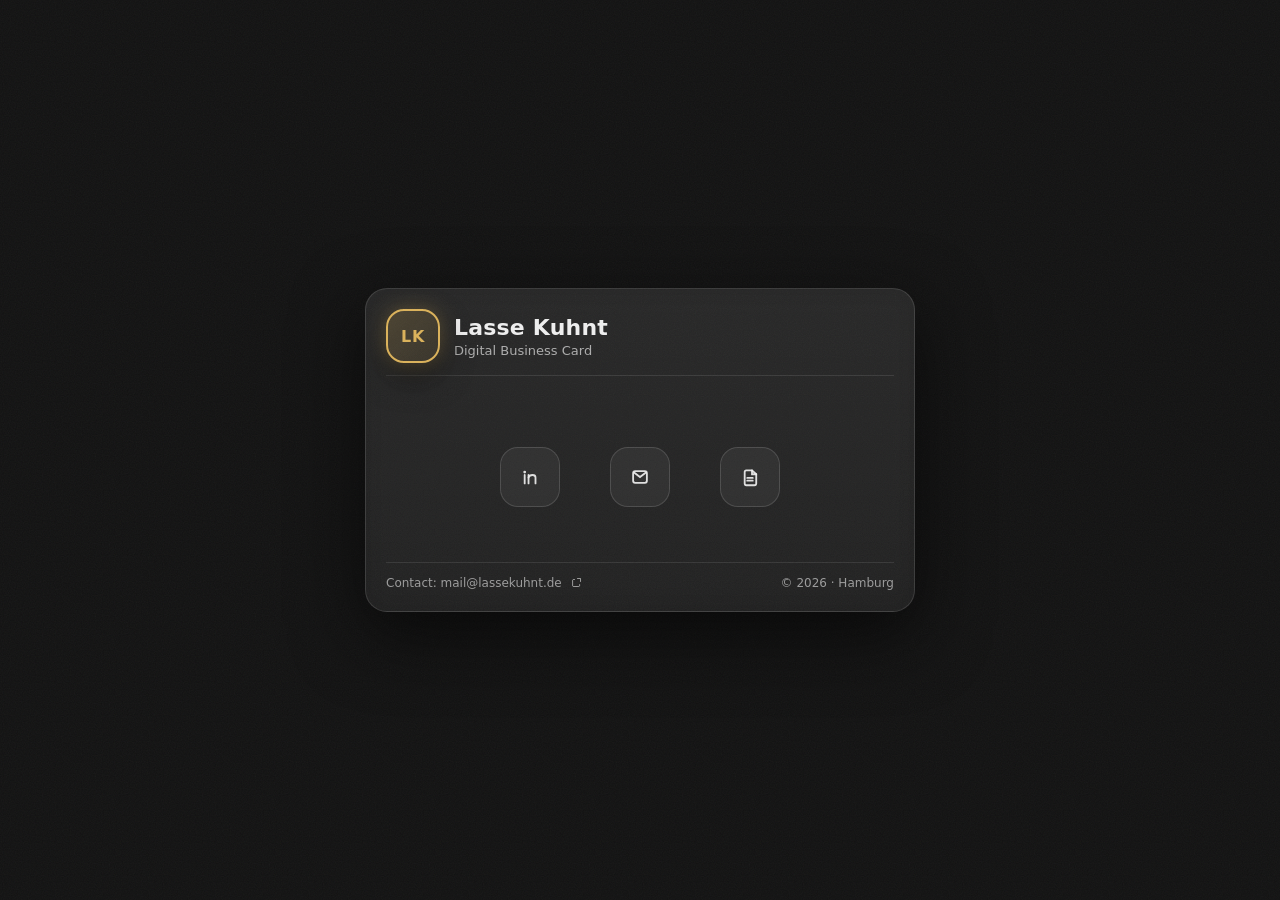
==== commit f6db1f9e: "reload" ====
--- a/index.html
+++ b/index.html
@@ -3,7 +3,7 @@
 <head>
   <meta charset="utf-8" />
   <meta name="viewport" content="width=device-width, initial-scale=1" />
-  <title>Lasse Kuhnt</title>
+  <title>Lasse Kuhnt · Business Card</title>
   <link rel="icon" type="image/png" href="LK.png">
   <meta name="description" content="Links & Kontakt" />
   <meta name="color-scheme" content="dark" />
@@ -18,63 +18,69 @@
     <div class="shell">
 
       <main class="card" aria-label="Kontakt & Links">
-        <header>
-          <div class="brand">
-            <!-- Branding: replace initials -->
-            <div class="monogram" aria-hidden="true">LK</div>
-            <div class="who">
-              <h1>Lasse Kuhnt</h1>
-              <p class="sub">Digital Business Card</p>
+        <div class="card__front">
+          <header>
+            <div class="brand">
+              <!-- Branding: replace initials -->
+              <div class="monogram" aria-hidden="true">LK</div>
+              <div class="who">
+                <h1>Lasse Kuhnt</h1>
+                <p class="sub">Digital Business Card</p>
+              </div>
             </div>
-          </div>
-        </header>
+          </header>
 
-        <!-- Icon buttons -->
-        <section class="links" aria-label="Links">
-          <a class="iconbtn"
-             href="https://www.linkedin.com/in/lassekuhnt"
-             target="_blank" rel="noopener noreferrer"
-             aria-label="LinkedIn öffnen">
-            <!-- LinkedIn (neutral icon) -->
-            <svg viewBox="0 0 24 24" fill="none" aria-hidden="true">
-              <path d="M6.2 9.8V19" stroke="currentColor" stroke-width="2" stroke-linecap="round"/>
-              <path d="M6.2 6.6h.01" stroke="currentColor" stroke-width="3" stroke-linecap="round"/>
-              <path d="M10.4 19V9.8" stroke="currentColor" stroke-width="2" stroke-linecap="round"/>
-              <path d="M10.4 12.5S11.4 9.8 14.7 9.8c3.3 0 3.3 2.7 3.3 2.7V19"
-                    stroke="currentColor" stroke-width="2" stroke-linecap="round"/>
-            </svg>
-          </a>
+          <!-- Icon buttons -->
+          <section class="links" aria-label="Links">
+            <a class="iconbtn"
+               href="https://www.linkedin.com/in/lassekuhnt"
+               target="_blank" rel="noopener noreferrer"
+               aria-label="LinkedIn öffnen">
+              <!-- LinkedIn (neutral icon) -->
+              <svg viewBox="0 0 24 24" fill="none" aria-hidden="true">
+                <path d="M6.2 9.8V19" stroke="currentColor" stroke-width="2" stroke-linecap="round"/>
+                <path d="M6.2 6.6h.01" stroke="currentColor" stroke-width="3" stroke-linecap="round"/>
+                <path d="M10.4 19V9.8" stroke="currentColor" stroke-width="2" stroke-linecap="round"/>
+                <path d="M10.4 12.5S11.4 9.8 14.7 9.8c3.3 0 3.3 2.7 3.3 2.7V19"
+                      stroke="currentColor" stroke-width="2" stroke-linecap="round"/>
+              </svg>
+            </a>
 
-          <a class="iconbtn"
-             href="mailto:mail@lassekuhnt.de"
-             aria-label="E-Mail schreiben">
-            <!-- Mail -->
-            <svg viewBox="0 0 24 24" fill="none" aria-hidden="true">
-              <path d="M4.5 7.8v8.4c0 1.2 1 2.2 2.2 2.2h10.6c1.2 0 2.2-1 2.2-2.2V7.8c0-1.2-1-2.2-2.2-2.2H6.7c-1.2 0-2.2 1-2.2 2.2Z"
-                    stroke="currentColor" stroke-width="2" />
-              <path d="M5.5 7.2 12 12.1l6.5-4.9" stroke="currentColor" stroke-width="2" stroke-linecap="round"/>
-            </svg>
-          </a>
+            <a class="iconbtn"
+               href="mailto:mail@lassekuhnt.de"
+               aria-label="E-Mail schreiben">
+              <!-- Mail -->
+              <svg viewBox="0 0 24 24" fill="none" aria-hidden="true">
+                <path d="M4.5 7.8v8.4c0 1.2 1 2.2 2.2 2.2h10.6c1.2 0 2.2-1 2.2-2.2V7.8c0-1.2-1-2.2-2.2-2.2H6.7c-1.2 0-2.2 1-2.2 2.2Z"
+                      stroke="currentColor" stroke-width="2" />
+                <path d="M5.5 7.2 12 12.1l6.5-4.9" stroke="currentColor" stroke-width="2" stroke-linecap="round"/>
+              </svg>
+            </a>
 
-          <a class="iconbtn"
-             href="/cv.pdf"
-             aria-label="Lebenslauf als PDF öffnen">
-            <!-- File -->
-            <svg viewBox="0 0 24 24" fill="none" aria-hidden="true">
-              <path d="M8 4.8h6.2L18.8 9v10.2c0 1-0.8 1.8-1.8 1.8H8c-1 0-1.8-0.8-1.8-1.8V6.6c0-1 0.8-1.8 1.8-1.8Z"
-                    stroke="currentColor" stroke-width="2"/>
-              <path d="M14.2 4.8V9h4.6" stroke="currentColor" stroke-width="2" stroke-linecap="round"/>
-              <path d="M9 13h6" stroke="currentColor" stroke-width="2" stroke-linecap="round"/>
-              <path d="M9 16h6" stroke="currentColor" stroke-width="2" stroke-linecap="round"/>
-            </svg>
-          </a>
-        </section>
+            <button id="file-btn" class="iconbtn" type="button" aria-label="Lebenslauf anzeigen">
+              <!-- File -->
+              <svg viewBox="0 0 24 24" fill="none" aria-hidden="true">
+                <path d="M8 4.8h6.2L18.8 9v10.2c0 1-0.8 1.8-1.8 1.8H8c-1 0-1.8-0.8-1.8-1.8V6.6c0-1 0.8-1.8 1.8-1.8Z"
+                      stroke="currentColor" stroke-width="2"/>
+                <path d="M14.2 4.8V9h4.6" stroke="currentColor" stroke-width="2" stroke-linecap="round"/>
+                <path d="M9 13h6" stroke="currentColor" stroke-width="2" stroke-linecap="round"/>
+                <path d="M9 16h6" stroke="currentColor" stroke-width="2" stroke-linecap="round"/>
+              </svg>
+            </button>
+          </section>
 
 
-        <footer>
-          <div>Contakt: mail@lassekuhnt.de <button class="copy-btn" data-text="mail@lassekuhnt.de" data-tooltip="Copy email" aria-label="Copy email to clipboard"><svg viewBox="0 0 24 24" fill="none" aria-hidden="true"><path d="M9 5H7c-1 0-1.8.8-1.8 1.8v10.4c0 1 .8 1.8 1.8 1.8h10.4c1 0 1.8-.8 1.8-1.8v-2" stroke="currentColor" stroke-width="1.5" stroke-linecap="round" stroke-linejoin="round"/><path d="M15 3h6v6" stroke="currentColor" stroke-width="1.5" stroke-linecap="round" stroke-linejoin="round"/></svg></button></div>
-          <div class="fine">© 2026 · Hamburg</div>
-        </footer>
+          <footer>
+            <div>Contact: mail@lassekuhnt.de <button class="copy-btn" data-text="mail@lassekuhnt.de" data-tooltip="Copy email" aria-label="Copy email to clipboard"><svg viewBox="0 0 24 24" fill="none" aria-hidden="true"><path d="M9 5H7c-1 0-1.8.8-1.8 1.8v10.4c0 1 .8 1.8 1.8 1.8h10.4c1 0 1.8-.8 1.8-1.8v-2" stroke="currentColor" stroke-width="1.5" stroke-linecap="round" stroke-linejoin="round"/><path d="M15 3h6v6" stroke="currentColor" stroke-width="1.5" stroke-linecap="round" stroke-linejoin="round"/></svg></button></div>
+            <div class="fine">© 2026 · Hamburg</div>
+          </footer>
+        </div>
+
+        <div class="card__back" aria-hidden="true">
+          <div class="back-content">
+            <div class="back-monogram" aria-hidden="true">LK</div>
+          </div>
+        </div>
       </main>
 
     </div>
@@ -91,6 +97,24 @@
         el.style.setProperty('--my', y + '%');
       });
     });
+    
+    // Flip card to backside (empty) and allow clicking back to return
+    (function(){
+      const fileBtn = document.getElementById('file-btn');
+      const card = document.querySelector('.card');
+      const backFace = document.querySelector('.card__back');
+      if (!fileBtn || !card || !backFace) return;
+
+      fileBtn.addEventListener('click', (e)=>{
+        e.preventDefault();
+        card.classList.add('is-flipped');
+      });
+
+      // clicking the back face flips back to front (no links/buttons on back)
+      backFace.addEventListener('click', ()=>{
+        card.classList.remove('is-flipped');
+      });
+    })();
 
     // Copy to clipboard functionality
     document.querySelectorAll('.copy-btn').forEach(btn => {
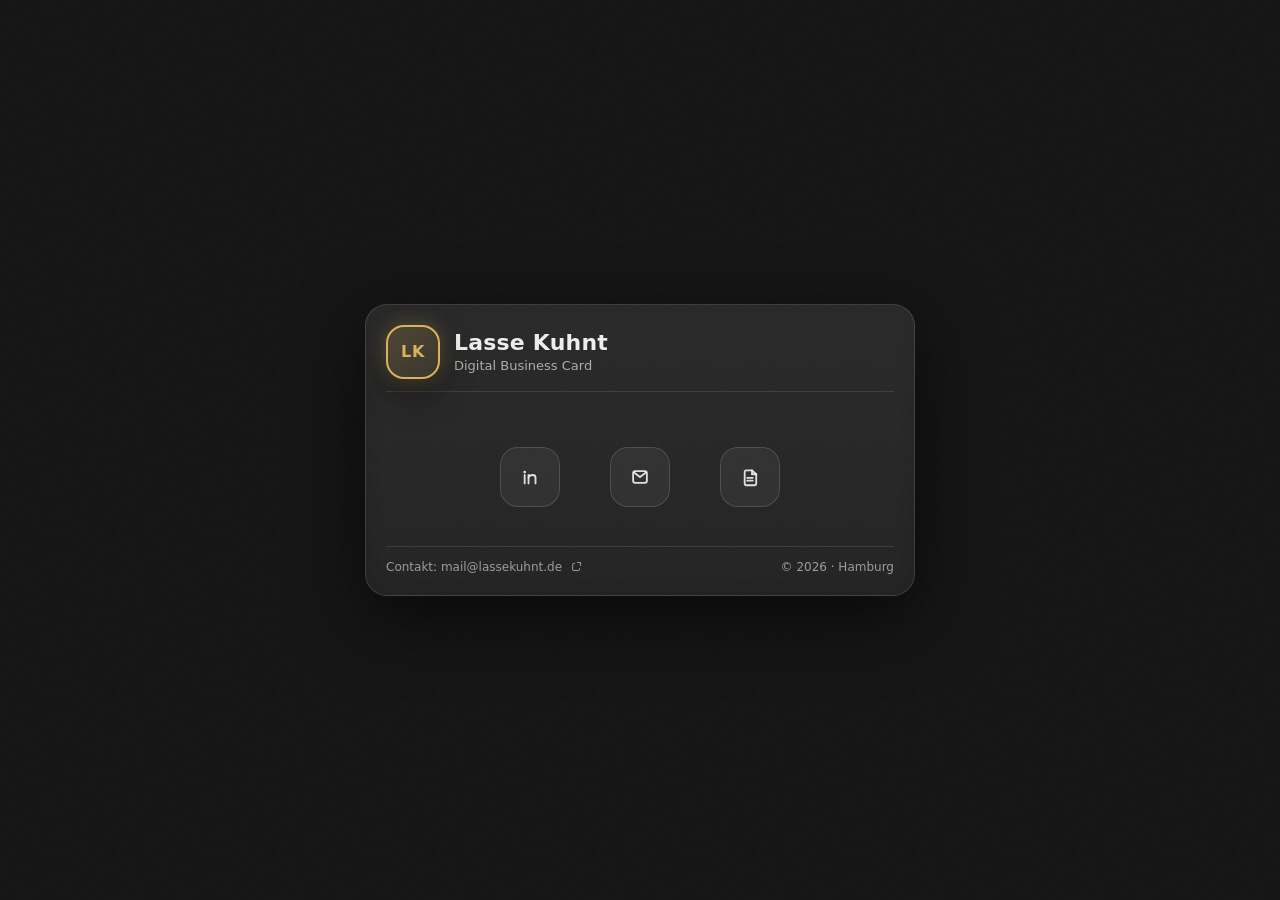
==== commit 353ac1b2: "restore index.html" ====
--- a/index.html
+++ b/index.html
@@ -3,7 +3,7 @@
 <head>
   <meta charset="utf-8" />
   <meta name="viewport" content="width=device-width, initial-scale=1" />
-  <title>Lasse Kuhnt · Business Card</title>
+  <title>Lasse Kuhnt</title>
   <link rel="icon" type="image/png" href="LK.png">
   <meta name="description" content="Links & Kontakt" />
   <meta name="color-scheme" content="dark" />
@@ -18,69 +18,63 @@
     <div class="shell">
 
       <main class="card" aria-label="Kontakt & Links">
-        <div class="card__front">
-          <header>
-            <div class="brand">
-              <!-- Branding: replace initials -->
-              <div class="monogram" aria-hidden="true">LK</div>
-              <div class="who">
-                <h1>Lasse Kuhnt</h1>
-                <p class="sub">Digital Business Card</p>
-              </div>
+        <header>
+          <div class="brand">
+            <!-- Branding: replace initials -->
+            <div class="monogram" aria-hidden="true">LK</div>
+            <div class="who">
+              <h1>Lasse Kuhnt</h1>
+              <p class="sub">Digital Business Card</p>
             </div>
-          </header>
+          </div>
+        </header>
 
-          <!-- Icon buttons -->
-          <section class="links" aria-label="Links">
-            <a class="iconbtn"
-               href="https://www.linkedin.com/in/lassekuhnt"
-               target="_blank" rel="noopener noreferrer"
-               aria-label="LinkedIn öffnen">
-              <!-- LinkedIn (neutral icon) -->
-              <svg viewBox="0 0 24 24" fill="none" aria-hidden="true">
-                <path d="M6.2 9.8V19" stroke="currentColor" stroke-width="2" stroke-linecap="round"/>
-                <path d="M6.2 6.6h.01" stroke="currentColor" stroke-width="3" stroke-linecap="round"/>
-                <path d="M10.4 19V9.8" stroke="currentColor" stroke-width="2" stroke-linecap="round"/>
-                <path d="M10.4 12.5S11.4 9.8 14.7 9.8c3.3 0 3.3 2.7 3.3 2.7V19"
-                      stroke="currentColor" stroke-width="2" stroke-linecap="round"/>
-              </svg>
-            </a>
+        <!-- Icon buttons -->
+        <section class="links" aria-label="Links">
+          <a class="iconbtn"
+             href="https://www.linkedin.com/in/lassekuhnt"
+             target="_blank" rel="noopener noreferrer"
+             aria-label="LinkedIn öffnen">
+            <!-- LinkedIn (neutral icon) -->
+            <svg viewBox="0 0 24 24" fill="none" aria-hidden="true">
+              <path d="M6.2 9.8V19" stroke="currentColor" stroke-width="2" stroke-linecap="round"/>
+              <path d="M6.2 6.6h.01" stroke="currentColor" stroke-width="3" stroke-linecap="round"/>
+              <path d="M10.4 19V9.8" stroke="currentColor" stroke-width="2" stroke-linecap="round"/>
+              <path d="M10.4 12.5S11.4 9.8 14.7 9.8c3.3 0 3.3 2.7 3.3 2.7V19"
+                    stroke="currentColor" stroke-width="2" stroke-linecap="round"/>
+            </svg>
+          </a>
 
-            <a class="iconbtn"
-               href="mailto:mail@lassekuhnt.de"
-               aria-label="E-Mail schreiben">
-              <!-- Mail -->
-              <svg viewBox="0 0 24 24" fill="none" aria-hidden="true">
-                <path d="M4.5 7.8v8.4c0 1.2 1 2.2 2.2 2.2h10.6c1.2 0 2.2-1 2.2-2.2V7.8c0-1.2-1-2.2-2.2-2.2H6.7c-1.2 0-2.2 1-2.2 2.2Z"
-                      stroke="currentColor" stroke-width="2" />
-                <path d="M5.5 7.2 12 12.1l6.5-4.9" stroke="currentColor" stroke-width="2" stroke-linecap="round"/>
-              </svg>
-            </a>
+          <a class="iconbtn"
+             href="mailto:mail@lassekuhnt.de"
+             aria-label="E-Mail schreiben">
+            <!-- Mail -->
+            <svg viewBox="0 0 24 24" fill="none" aria-hidden="true">
+              <path d="M4.5 7.8v8.4c0 1.2 1 2.2 2.2 2.2h10.6c1.2 0 2.2-1 2.2-2.2V7.8c0-1.2-1-2.2-2.2-2.2H6.7c-1.2 0-2.2 1-2.2 2.2Z"
+                    stroke="currentColor" stroke-width="2" />
+              <path d="M5.5 7.2 12 12.1l6.5-4.9" stroke="currentColor" stroke-width="2" stroke-linecap="round"/>
+            </svg>
+          </a>
 
-            <button id="file-btn" class="iconbtn" type="button" aria-label="Lebenslauf anzeigen">
-              <!-- File -->
-              <svg viewBox="0 0 24 24" fill="none" aria-hidden="true">
-                <path d="M8 4.8h6.2L18.8 9v10.2c0 1-0.8 1.8-1.8 1.8H8c-1 0-1.8-0.8-1.8-1.8V6.6c0-1 0.8-1.8 1.8-1.8Z"
-                      stroke="currentColor" stroke-width="2"/>
-                <path d="M14.2 4.8V9h4.6" stroke="currentColor" stroke-width="2" stroke-linecap="round"/>
-                <path d="M9 13h6" stroke="currentColor" stroke-width="2" stroke-linecap="round"/>
-                <path d="M9 16h6" stroke="currentColor" stroke-width="2" stroke-linecap="round"/>
-              </svg>
-            </button>
-          </section>
+          <a class="iconbtn"
+             href="/cv.pdf"
+             aria-label="Lebenslauf als PDF öffnen">
+            <!-- File -->
+            <svg viewBox="0 0 24 24" fill="none" aria-hidden="true">
+              <path d="M8 4.8h6.2L18.8 9v10.2c0 1-0.8 1.8-1.8 1.8H8c-1 0-1.8-0.8-1.8-1.8V6.6c0-1 0.8-1.8 1.8-1.8Z"
+                    stroke="currentColor" stroke-width="2"/>
+              <path d="M14.2 4.8V9h4.6" stroke="currentColor" stroke-width="2" stroke-linecap="round"/>
+              <path d="M9 13h6" stroke="currentColor" stroke-width="2" stroke-linecap="round"/>
+              <path d="M9 16h6" stroke="currentColor" stroke-width="2" stroke-linecap="round"/>
+            </svg>
+          </a>
+        </section>
 
 
-          <footer>
-            <div>Contact: mail@lassekuhnt.de <button class="copy-btn" data-text="mail@lassekuhnt.de" data-tooltip="Copy email" aria-label="Copy email to clipboard"><svg viewBox="0 0 24 24" fill="none" aria-hidden="true"><path d="M9 5H7c-1 0-1.8.8-1.8 1.8v10.4c0 1 .8 1.8 1.8 1.8h10.4c1 0 1.8-.8 1.8-1.8v-2" stroke="currentColor" stroke-width="1.5" stroke-linecap="round" stroke-linejoin="round"/><path d="M15 3h6v6" stroke="currentColor" stroke-width="1.5" stroke-linecap="round" stroke-linejoin="round"/></svg></button></div>
-            <div class="fine">© 2026 · Hamburg</div>
-          </footer>
-        </div>
-
-        <div class="card__back" aria-hidden="true">
-          <div class="back-content">
-            <div class="back-monogram" aria-hidden="true">LK</div>
-          </div>
-        </div>
+        <footer>
+          <div>Contakt: mail@lassekuhnt.de <button class="copy-btn" data-text="mail@lassekuhnt.de" data-tooltip="Copy email" aria-label="Copy email to clipboard"><svg viewBox="0 0 24 24" fill="none" aria-hidden="true"><path d="M9 5H7c-1 0-1.8.8-1.8 1.8v10.4c0 1 .8 1.8 1.8 1.8h10.4c1 0 1.8-.8 1.8-1.8v-2" stroke="currentColor" stroke-width="1.5" stroke-linecap="round" stroke-linejoin="round"/><path d="M15 3h6v6" stroke="currentColor" stroke-width="1.5" stroke-linecap="round" stroke-linejoin="round"/></svg></button></div>
+          <div class="fine">© 2026 · Hamburg</div>
+        </footer>
       </main>
 
     </div>
@@ -97,24 +91,6 @@
         el.style.setProperty('--my', y + '%');
       });
     });
-    
-    // Flip card to backside (empty) and allow clicking back to return
-    (function(){
-      const fileBtn = document.getElementById('file-btn');
-      const card = document.querySelector('.card');
-      const backFace = document.querySelector('.card__back');
-      if (!fileBtn || !card || !backFace) return;
-
-      fileBtn.addEventListener('click', (e)=>{
-        e.preventDefault();
-        card.classList.add('is-flipped');
-      });
-
-      // clicking the back face flips back to front (no links/buttons on back)
-      backFace.addEventListener('click', ()=>{
-        card.classList.remove('is-flipped');
-      });
-    })();
 
     // Copy to clipboard functionality
     document.querySelectorAll('.copy-btn').forEach(btn => {
--- a/styles.css
+++ b/styles.css
@@ -79,7 +79,7 @@
 }
 
 .card{
-  aspect-ratio: 1.7 / 1;
+  aspect-ratio: 1.88 / 1;
   width: 100%;
   border-radius: var(--radius);
   background: linear-gradient(180deg, rgba(255,255,255,.08), rgba(255,255,255,.05));
@@ -93,16 +93,6 @@
   display: flex;
   flex-direction: column;
 }
-
-/* 3D flip support */
-.card{ transform-style: preserve-3d; -webkit-transform-style: preserve-3d; will-change: transform; transition: transform 850ms cubic-bezier(.2,.9,.2,1); }
-.card.is-flipped{ transform: rotateY(180deg); }
-
-.card__front, .card__back{ position:absolute; inset:0; border-radius: inherit; backface-visibility: hidden; -webkit-backface-visibility: hidden; display:flex; flex-direction:column; padding: inherit; box-sizing: border-box; }
-.card__front{ transform: rotateY(0deg); z-index:2; pointer-events:auto; }
-.card__back{ transform: rotateY(180deg); align-items:center; justify-content:center; z-index:1; pointer-events:none; }
-.card.is-flipped .card__front{ pointer-events:none; }
-.card.is-flipped .card__back{ pointer-events:auto; z-index:2; }
 
 /* subtle rim light */
 .card::before{
@@ -155,22 +145,6 @@
   background: radial-gradient(220px 120px at 10% 0%, rgba(var(--gold), .22), transparent 60%);
   opacity:.9;
   pointer-events:none;
-}
-
-/* back face monogram */
-.back-monogram{
-  width:140px;
-  height:140px;
-  border-radius:18px;
-  display:grid;
-  place-items:center;
-  font-weight:900;
-  font-size:48px;
-  color:#DAB25C;
-  border:2px solid #DAB25C;
-  background: linear-gradient(135deg, rgba(218,178,92,.12), rgba(218,178,92,.04));
-  box-shadow: 0 28px 60px rgba(0,0,0,.5);
-  margin: 0 auto;
 }
 
 .who{
@@ -384,7 +358,6 @@
   .links{
     gap: 20px;
     padding-top: 12px;
-    padding-bottom: 12px;
   }
 
   footer{
